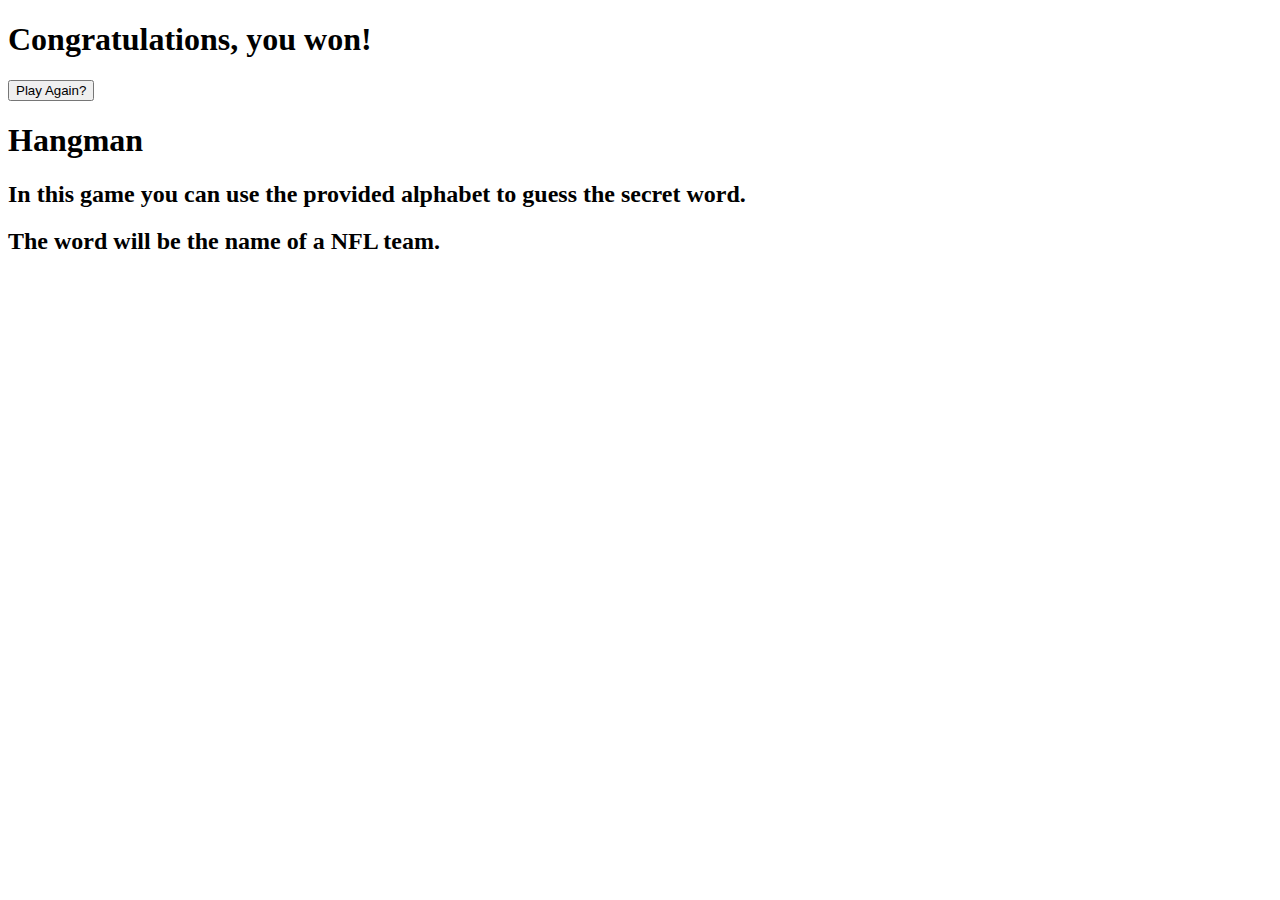
==== snowman-project/index.html @ 710fb1b0 "Merge branch 'winner-pop-up' of github.com:benjaminwilde01/benjaminwilde01.github.io into winner-pop" ====
<!DOCTYPE html>
<html lang="en">
<head>
    <meta charset="UTF-8">
    <meta http-equiv="X-UA-Compatible" content="IE=edge">
    <meta name="viewport" content="width=device-width, initial-scale=1.0">
    <link rel="stylesheet" href="/main.css">
    <script src="/app.js" defer></script>
    <title>Snowman Game</title>
</head>
<body>
<!-- html set up inspired by https://ourcodesolution.com/blog/hangman-game-javascript-from-scratch/-->
    <div class="container">
        <div class="no-display winner-alert">
            <h1 class="changed-to-lost">Congratulations, you won!</h1>
            <button class="play-again">Play Again?</button>
        </div>
        <div id="intro">
            <h1>Hangman</h1>
            <h2>In this game you can use the provided alphabet to guess the secret word.</h2>
            <h2>The word will be the name of a NFL team.</h2>
        </div>
        
        <div id="letter-buttons"></div>
            
        <div id="secret-word"></div>


    </div>



</body>
</html>
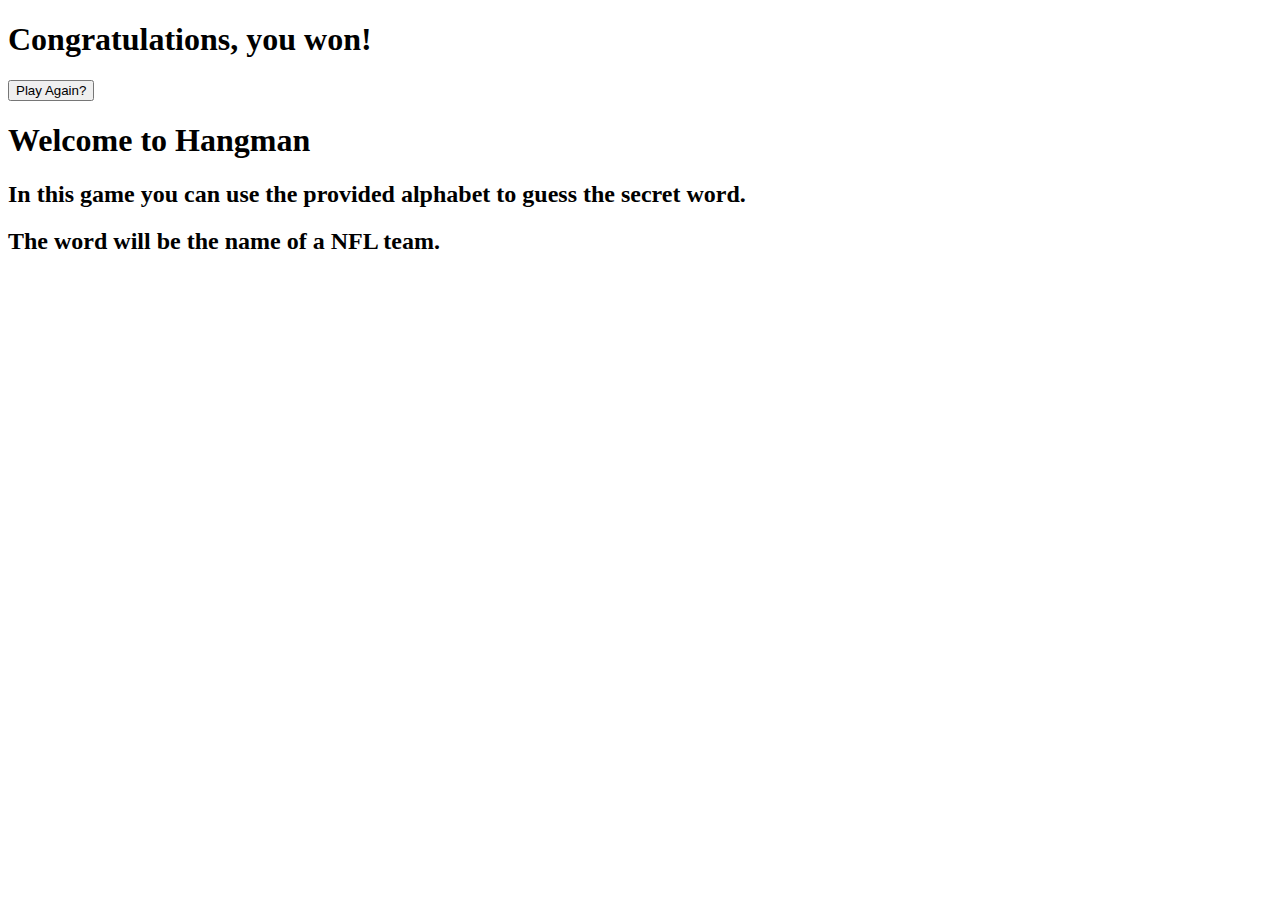
==== commit 2d821b42: "edited welcome message" ====
--- a/snowman-project/index.html
+++ b/snowman-project/index.html
@@ -16,7 +16,7 @@
             <button class="play-again">Play Again?</button>
         </div>
         <div id="intro">
-            <h1>Hangman</h1>
+            <h1>Welcome to Hangman</h1>
             <h2>In this game you can use the provided alphabet to guess the secret word.</h2>
             <h2>The word will be the name of a NFL team.</h2>
         </div>
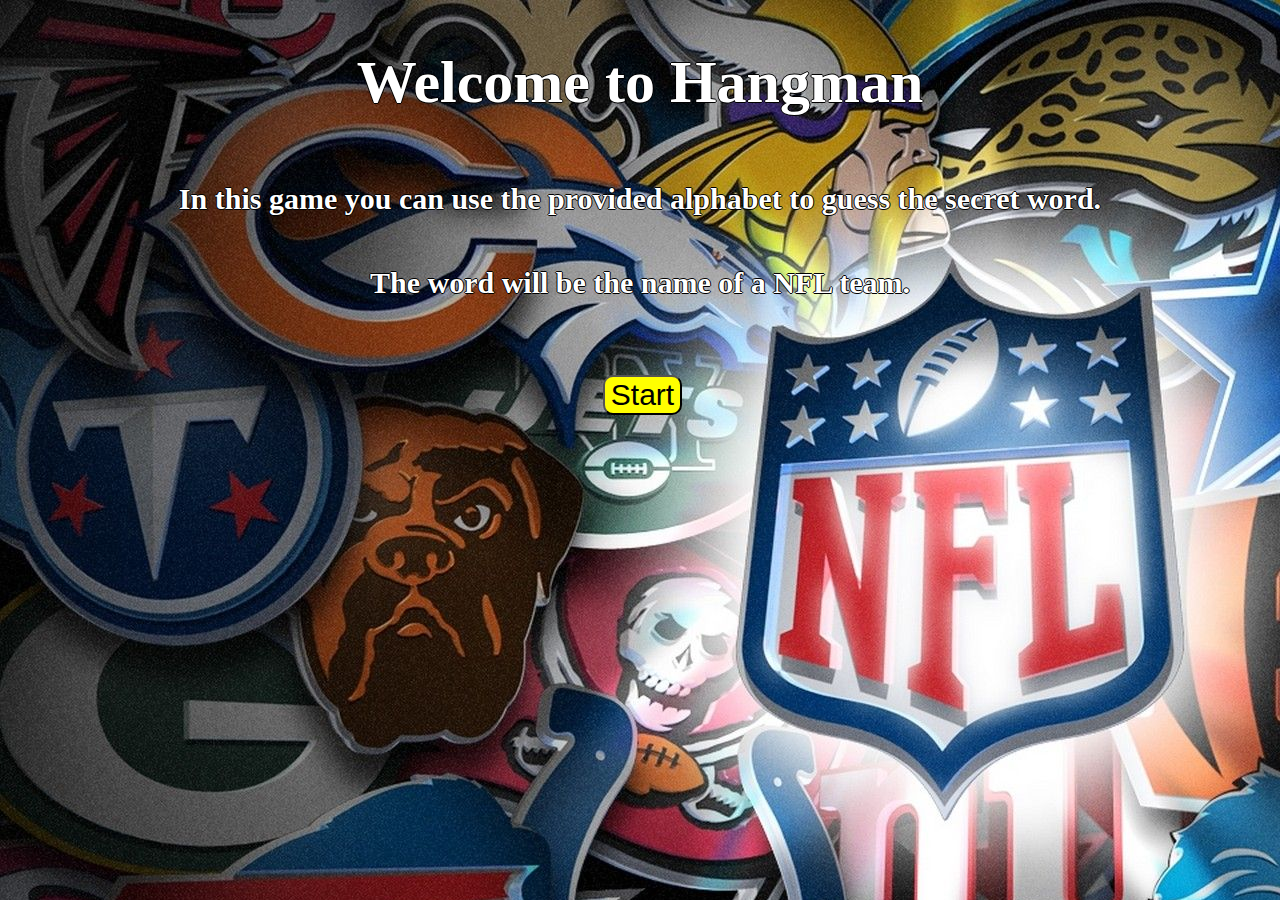
==== commit d2dee0c0: "fixed relative paths" ====
--- a/snowman-project/index.html
+++ b/snowman-project/index.html
@@ -4,8 +4,8 @@
     <meta charset="UTF-8">
     <meta http-equiv="X-UA-Compatible" content="IE=edge">
     <meta name="viewport" content="width=device-width, initial-scale=1.0">
-    <link rel="stylesheet" href="/main.css">
-    <script src="/app.js" defer></script>
+    <link rel="stylesheet" href="./CSS/main.css">
+    <script src="./JS/app.js" defer></script>
     <title>Snowman Game</title>
 </head>
 <body>
--- a/snowman-project/CSS/main.css
+++ b/snowman-project/CSS/main.css
@@ -0,0 +1,97 @@
+body {
+    background-image: url('../nfl-image.jpeg') ;
+    background-repeat: no-repeat;
+}
+
+
+
+#intro {
+    color: white;
+    display: flex;
+    align-items: center;
+    justify-content: center;
+    flex-direction: column;
+    /*  got text border from https://forum.freecodecamp.org/t/border-on-each-letter/313357 */
+    text-shadow: -1px 0 black, 0 1px black, 1px 0 black, 0 -1px black;
+}
+
+#letter-buttons, #secret-word {
+    display: flex;
+    align-items: center;
+    justify-content: center;
+}
+
+h1 {
+    font-size: 60px;
+}
+
+h2 {
+    font-size: 30px;
+    justify-content: center;
+}
+
+h3 {
+    font-size: 25px;
+    color: yellow;
+}
+
+.alphabet, .displayed, #start-btn {
+    font-size: 30px;
+    background-color: yellow;
+    color: black;
+    margin-left: 5px;
+    margin-bottom: 30px;
+    cursor: pointer;
+    border-radius: 10px;
+}
+
+.alphabet:hover {
+    transform: rotate(6deg);
+}
+
+
+
+.winner-alert {
+    background:linear-gradient(to right, black, navy );
+    display: flex;
+    flex-direction: column;
+    align-items: center;
+    width: 60%;
+    margin: auto;
+    border: 6px solid yellow;
+    border-radius: 25px;
+    /* display: none; */
+}
+
+.winner-alert h1 {
+    color: white;
+    margin-bottom: 20px;
+}
+
+.no-display {
+    background:linear-gradient(to right, black, navy );
+    display: flex;
+    flex-direction: column;
+    align-items: center;
+    width: 60%;
+    margin: auto;
+    border: 6px solid yellow;
+    border-radius: 25px;
+    display: none;
+}
+
+.no-display h1 {
+    color: white;
+    margin-bottom: 20px;
+}
+
+.play-again {
+    padding: 15px;
+    font-size: 20px;
+    margin-bottom: 5px;
+    background: white;
+    border: 2px solid black;
+    border-radius: 10px;
+    cursor: pointer;
+}
+
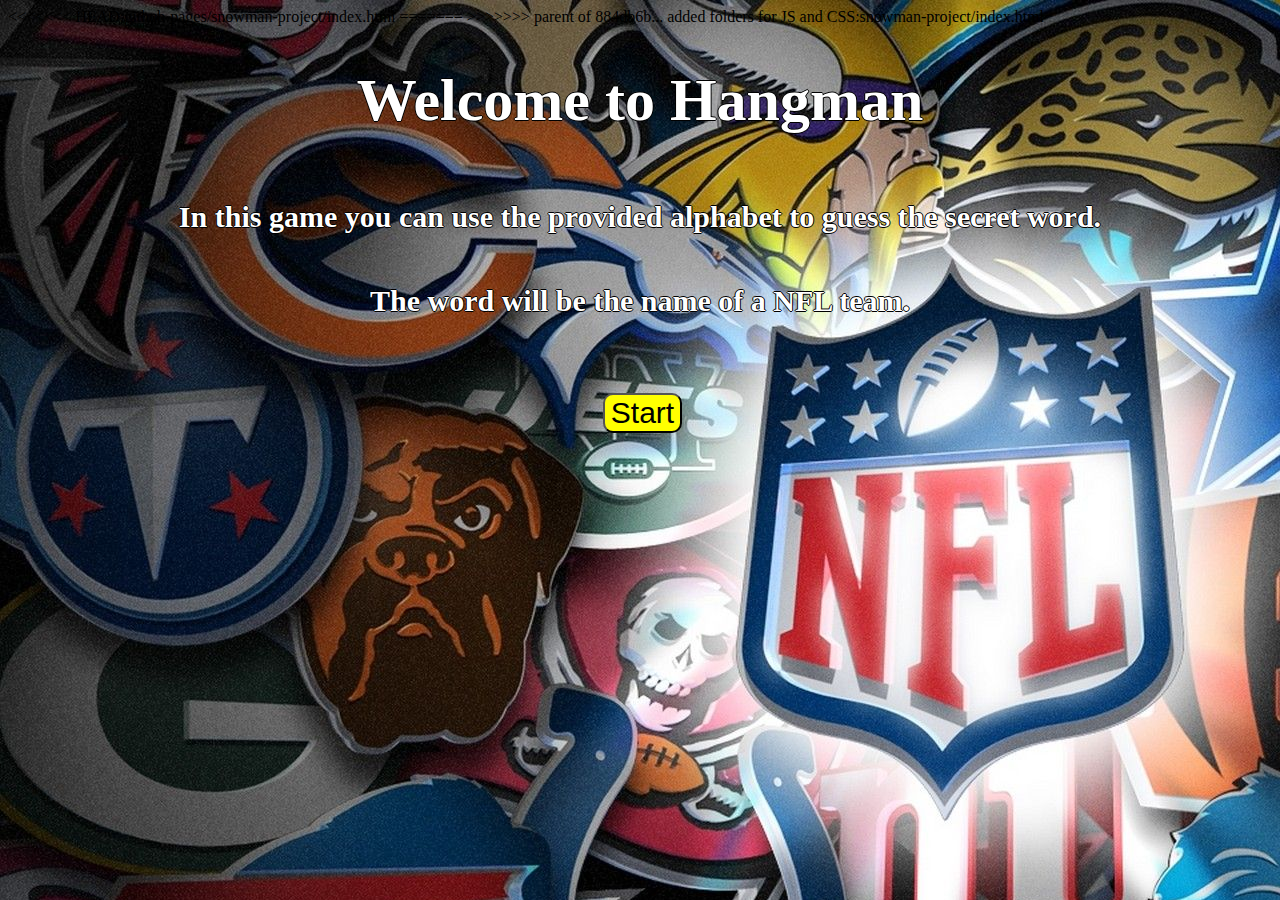
==== commit a5d36d55: "reverting folders" ====
--- a/snowman-project/index.html
+++ b/snowman-project/index.html
@@ -4,9 +4,15 @@
     <meta charset="UTF-8">
     <meta http-equiv="X-UA-Compatible" content="IE=edge">
     <meta name="viewport" content="width=device-width, initial-scale=1.0">
+<<<<<<< HEAD:github-pages/snowman-project/index.html
     <link rel="stylesheet" href="./CSS/main.css">
     <script src="./JS/app.js" defer></script>
+    <title>Hangman Game</title>
+=======
+    <link rel="stylesheet" href="/main.css">
+    <script src="/app.js" defer></script>
     <title>Snowman Game</title>
+>>>>>>> parent of 884db6b... added folders for JS and CSS:snowman-project/index.html
 </head>
 <body>
 <!-- html set up inspired by https://ourcodesolution.com/blog/hangman-game-javascript-from-scratch/-->
@@ -20,15 +26,8 @@
             <h2>In this game you can use the provided alphabet to guess the secret word.</h2>
             <h2>The word will be the name of a NFL team.</h2>
         </div>
-        
         <div id="letter-buttons"></div>
-            
         <div id="secret-word"></div>
-
-
     </div>
-
-
-
 </body>
 </html>--- a/snowman-project/CSS/main.css
+++ b/snowman-project/CSS/main.css
@@ -2,8 +2,6 @@
     background-image: url('../nfl-image.jpeg') ;
     background-repeat: no-repeat;
 }
-
-
 
 #intro {
     color: white;
@@ -49,8 +47,6 @@
     transform: rotate(6deg);
 }
 
-
-
 .winner-alert {
     background:linear-gradient(to right, black, navy );
     display: flex;
@@ -60,6 +56,7 @@
     margin: auto;
     border: 6px solid yellow;
     border-radius: 25px;
+    justify-content: center;
     /* display: none; */
 }
 
@@ -71,6 +68,7 @@
 .no-display {
     background:linear-gradient(to right, black, navy );
     display: flex;
+    flex-wrap: wrap;
     flex-direction: column;
     align-items: center;
     width: 60%;
@@ -81,6 +79,7 @@
 }
 
 .no-display h1 {
+    display: flex;
     color: white;
     margin-bottom: 20px;
 }
@@ -95,3 +94,24 @@
     cursor: pointer;
 }
 
+@media only screen and (max-width: 1100px) {
+    body {
+        text-align: center;
+    }
+    #letter-buttons {
+      width: 90%;
+      flex-wrap: wrap;
+      margin: auto;
+    }
+    
+    .winner-alert {
+        width: 90%;
+        flex-wrap: wrap;
+    }
+
+    .changed-to-lost {
+        text-align: center;
+        font-size: 2rem;
+        margin: auto;
+    }
+  }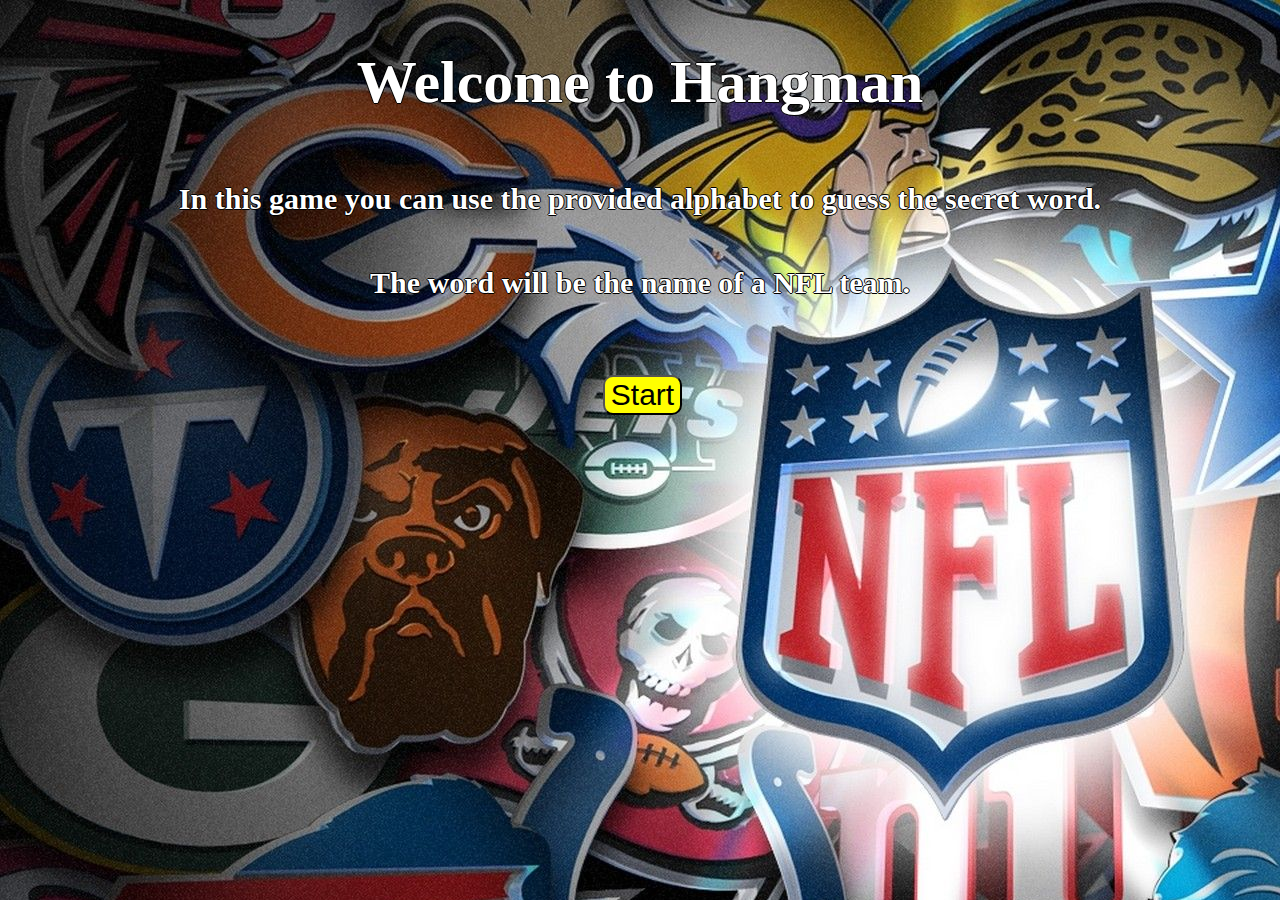
==== commit 9dc7df87: "fixed paths" ====
--- a/snowman-project/index.html
+++ b/snowman-project/index.html
@@ -4,15 +4,9 @@
     <meta charset="UTF-8">
     <meta http-equiv="X-UA-Compatible" content="IE=edge">
     <meta name="viewport" content="width=device-width, initial-scale=1.0">
-<<<<<<< HEAD:github-pages/snowman-project/index.html
     <link rel="stylesheet" href="./CSS/main.css">
     <script src="./JS/app.js" defer></script>
     <title>Hangman Game</title>
-=======
-    <link rel="stylesheet" href="/main.css">
-    <script src="/app.js" defer></script>
-    <title>Snowman Game</title>
->>>>>>> parent of 884db6b... added folders for JS and CSS:snowman-project/index.html
 </head>
 <body>
 <!-- html set up inspired by https://ourcodesolution.com/blog/hangman-game-javascript-from-scratch/-->
